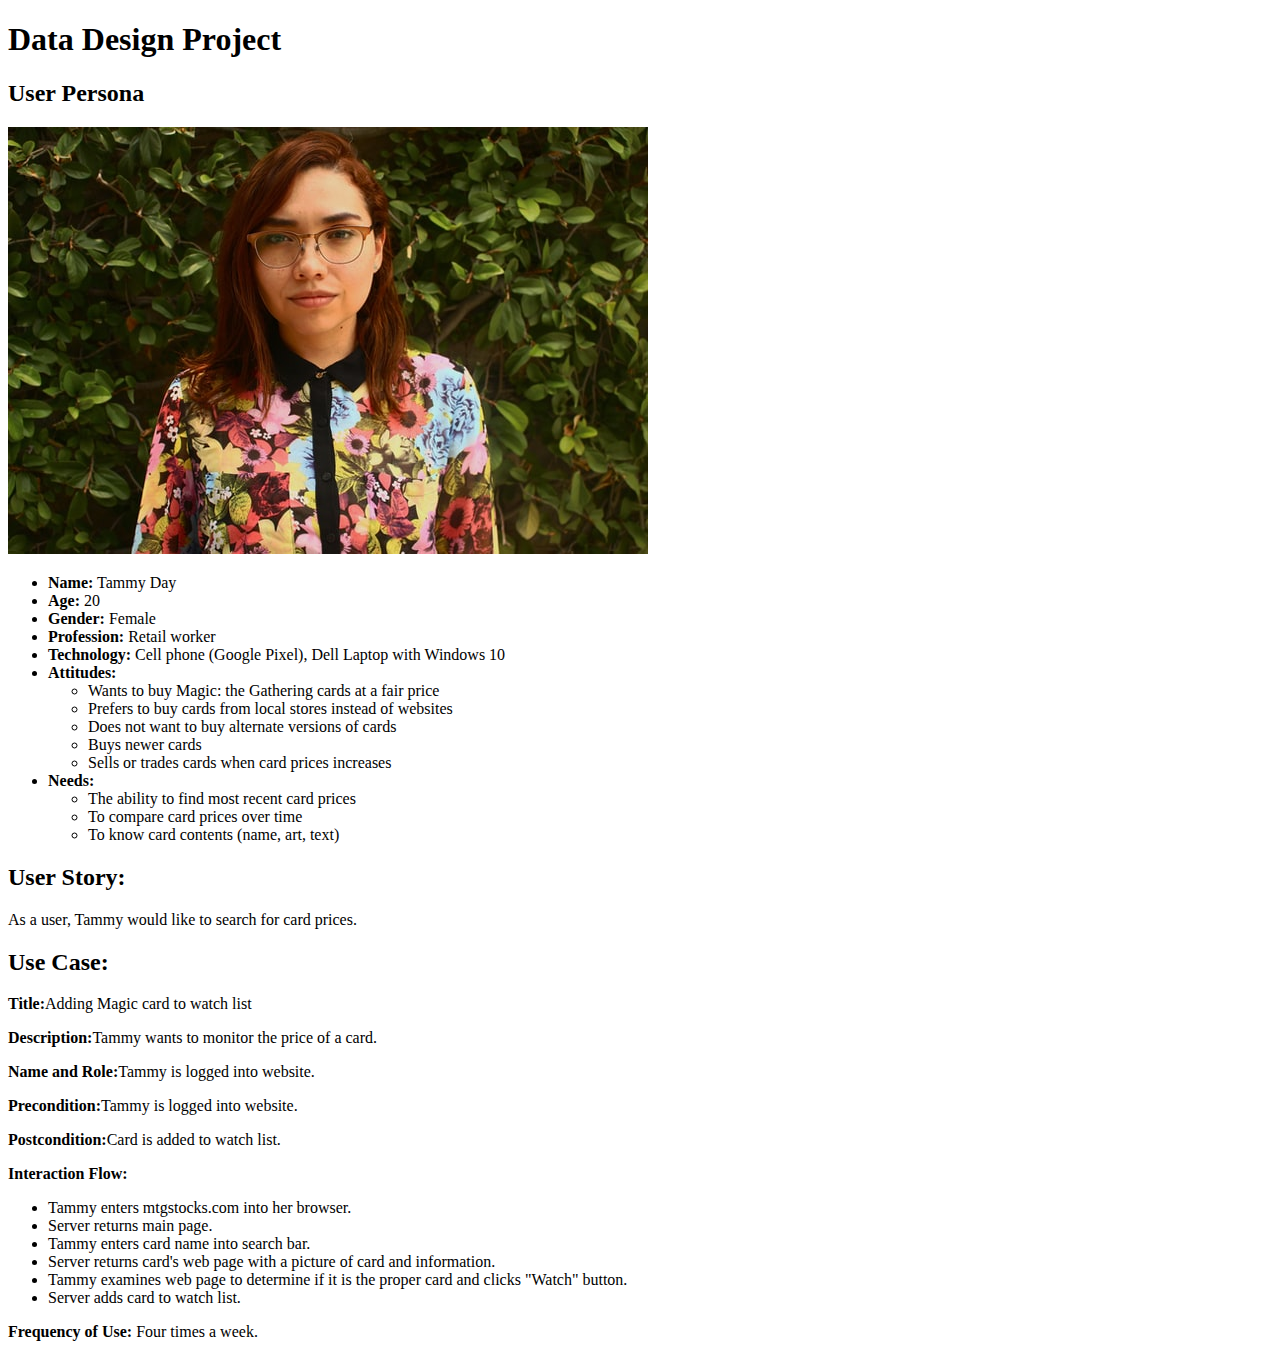
==== Epic/index.html @ 923369d7 "Corrected directory and filled in interaction-flow" ====
<!DOCTYPE html>
<html lang="en">
<head>
    <meta   charset="utf-8" />
    <title> Data Design Project</title>
    <link rel="stylesheet" type="text/css" href="../style.css">
</head>
<body>
    <h1>Data Design Project</h1>
    <h2>User Persona</h2>
    <img src="persona-andrea-rico-unsplash.jpg" alt="Woman wearing glasses">
<ul>
    <li> <strong>Name:</strong> Tammy Day</li>
    <li> <strong>Age:</strong> 20</li>
    <li> <strong>Gender:</strong> Female</li>
    <li> <strong>Profession:</strong> Retail worker</li>
    <li> <strong>Technology:</strong> Cell phone (Google Pixel), Dell Laptop with Windows 10</li>
    <li> <strong> Attitudes:</strong></li>
    <ul>
        <li>Wants to buy Magic: the Gathering cards at a fair price</li>
        <li>Prefers to buy cards from local stores instead of websites</li>
        <li>Does not want to buy alternate versions of cards</li>
        <li>Buys newer cards</li>
        <li>Sells or trades cards when card prices increases</li>
    </ul>
    <li> <strong>Needs:</strong></li>
    <ul>
        <li>The ability to find most recent card prices</li>
        <li>To compare card prices over time</li>
        <li>To know card contents (name, art, text)</li>
    </ul>
</ul>
<h2>User Story:</h2>
    <p>As a user, Tammy would like to search for card prices.</p>
<h2>Use Case:</h2>
    <p><strong>Title:</strong>Adding Magic card to watch list</p>
    <p><strong>Description:</strong>Tammy wants to monitor the price of a card.</p>
    <p><strong> Name and Role:</strong>Tammy is logged into website.</p>
    <p><strong>Precondition:</strong>Tammy is logged into website.</p>
    <p><strong>Postcondition:</strong>Card is added to watch list.</p>
    <p><strong>Interaction Flow:</strong></p>
        <ul>
            <li>Tammy enters mtgstocks.com into her browser.</li>
            <li>Server returns main page.</li>
            <li>Tammy enters card name into search bar.</li>
            <li>Server returns card's web page with a picture of card and information.</li>
            <li>Tammy examines web page to determine if it is the proper card and clicks "Watch" button.</li>
            <li>Server adds card to watch list.</li>
        </ul>
    <p> <strong>Frequency of Use:</strong> Four times a week.</p>
</body>
</html>
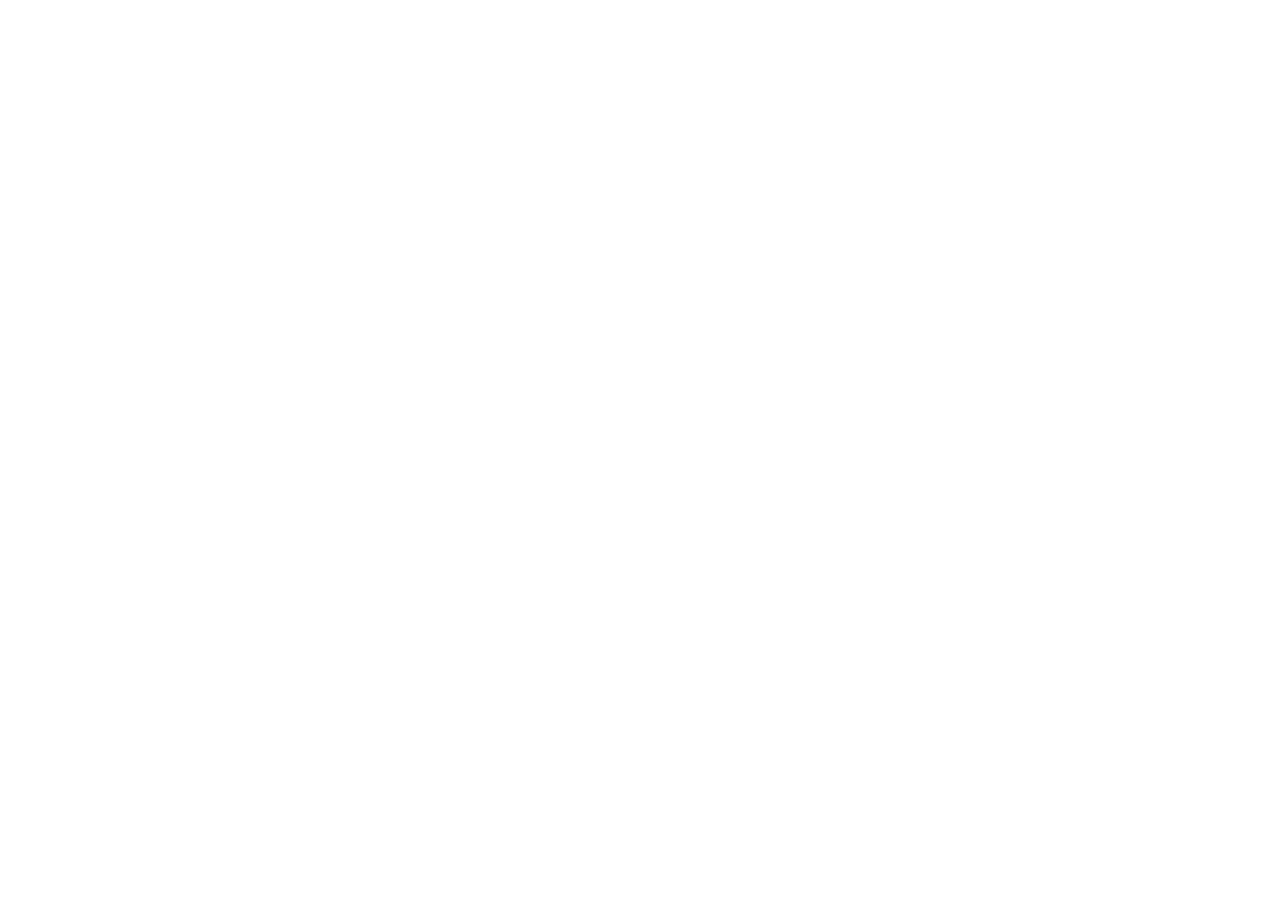
==== commit 5f495ad5: "Filled  persona and user story" ====
--- a/Epic/index.html
+++ b/Epic/index.html
@@ -1,52 +1,13 @@
-<!DOCTYPE html>
+<!doctype html>
 <html lang="en">
 <head>
-    <meta   charset="utf-8" />
-    <title> Data Design Project</title>
-    <link rel="stylesheet" type="text/css" href="../style.css">
+    <meta charset="UTF-8">
+    <meta name="viewport"
+          content="width=device-width, user-scalable=no, initial-scale=1.0, maximum-scale=1.0, minimum-scale=1.0">
+    <meta http-equiv="X-UA-Compatible" content="ie=edge">
+    <title>Document</title>
 </head>
 <body>
-    <h1>Data Design Project</h1>
-    <h2>User Persona</h2>
-    <img src="persona-andrea-rico-unsplash.jpg" alt="Woman wearing glasses">
-<ul>
-    <li> <strong>Name:</strong> Tammy Day</li>
-    <li> <strong>Age:</strong> 20</li>
-    <li> <strong>Gender:</strong> Female</li>
-    <li> <strong>Profession:</strong> Retail worker</li>
-    <li> <strong>Technology:</strong> Cell phone (Google Pixel), Dell Laptop with Windows 10</li>
-    <li> <strong> Attitudes:</strong></li>
-    <ul>
-        <li>Wants to buy Magic: the Gathering cards at a fair price</li>
-        <li>Prefers to buy cards from local stores instead of websites</li>
-        <li>Does not want to buy alternate versions of cards</li>
-        <li>Buys newer cards</li>
-        <li>Sells or trades cards when card prices increases</li>
-    </ul>
-    <li> <strong>Needs:</strong></li>
-    <ul>
-        <li>The ability to find most recent card prices</li>
-        <li>To compare card prices over time</li>
-        <li>To know card contents (name, art, text)</li>
-    </ul>
-</ul>
-<h2>User Story:</h2>
-    <p>As a user, Tammy would like to search for card prices.</p>
-<h2>Use Case:</h2>
-    <p><strong>Title:</strong>Adding Magic card to watch list</p>
-    <p><strong>Description:</strong>Tammy wants to monitor the price of a card.</p>
-    <p><strong> Name and Role:</strong>Tammy is logged into website.</p>
-    <p><strong>Precondition:</strong>Tammy is logged into website.</p>
-    <p><strong>Postcondition:</strong>Card is added to watch list.</p>
-    <p><strong>Interaction Flow:</strong></p>
-        <ul>
-            <li>Tammy enters mtgstocks.com into her browser.</li>
-            <li>Server returns main page.</li>
-            <li>Tammy enters card name into search bar.</li>
-            <li>Server returns card's web page with a picture of card and information.</li>
-            <li>Tammy examines web page to determine if it is the proper card and clicks "Watch" button.</li>
-            <li>Server adds card to watch list.</li>
-        </ul>
-    <p> <strong>Frequency of Use:</strong> Four times a week.</p>
+
 </body>
 </html>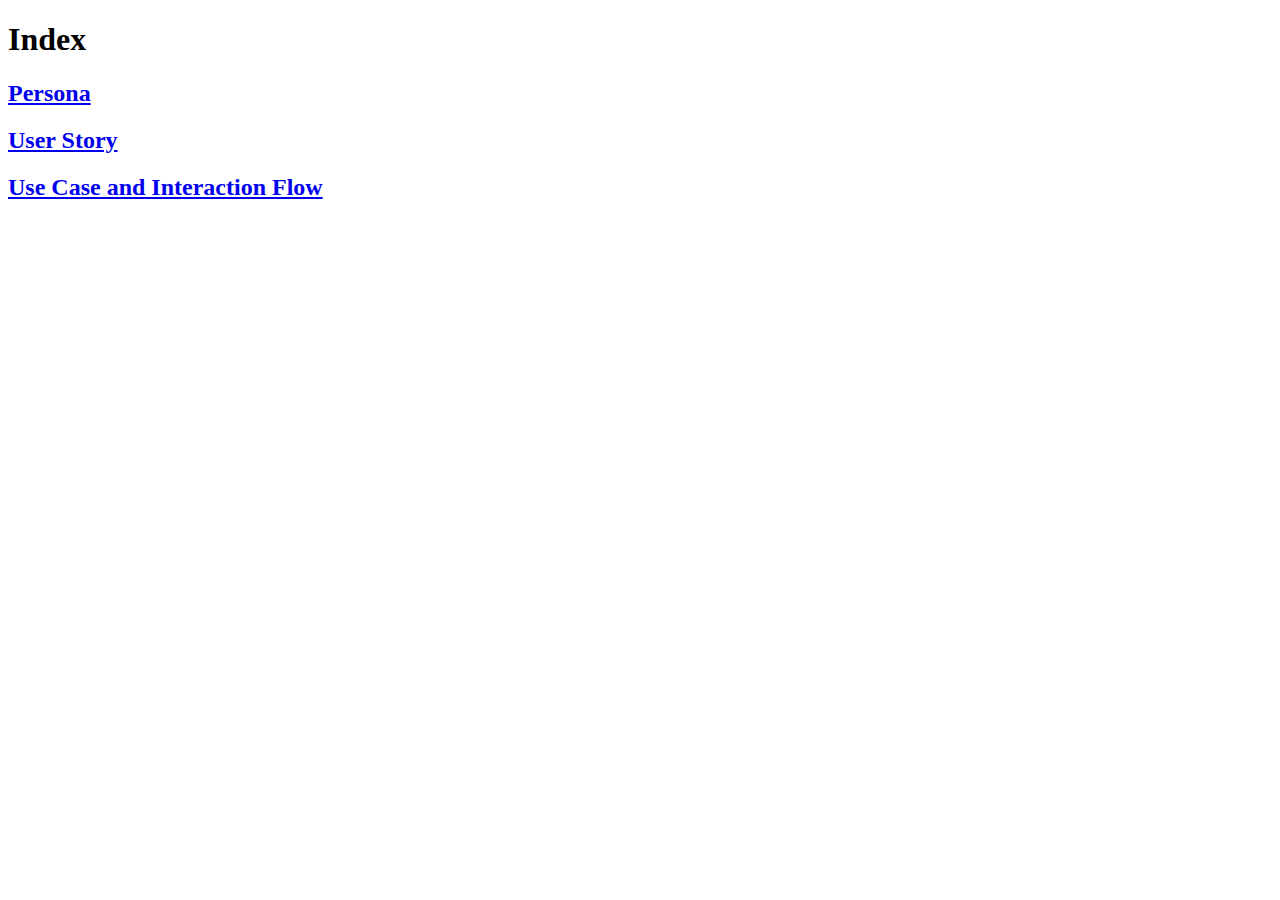
==== commit bb6fc841: "Created an index page" ====
--- a/Epic/index.html
+++ b/Epic/index.html
@@ -1,13 +1,15 @@
 <!doctype html>
 <html lang="en">
 <head>
-    <meta charset="UTF-8">
-    <meta name="viewport"
-          content="width=device-width, user-scalable=no, initial-scale=1.0, maximum-scale=1.0, minimum-scale=1.0">
-    <meta http-equiv="X-UA-Compatible" content="ie=edge">
-    <title>Document</title>
+    <meta   charset="utf-8" />
+    <title> Data Design Project</title>
+    <link rel="stylesheet" type="text/css" href="../style.css">
+    <title>Index</title>
 </head>
 <body>
-
+<h1>Index</h1>
+    <h2><a href="./persona.html">Persona</a></h2>
+    <h2> <a href="./user-story.html">User Story</a></h2>
+    <h2><a href="./interaction-flow.html">Use Case and Interaction Flow</a></h2>
 </body>
 </html>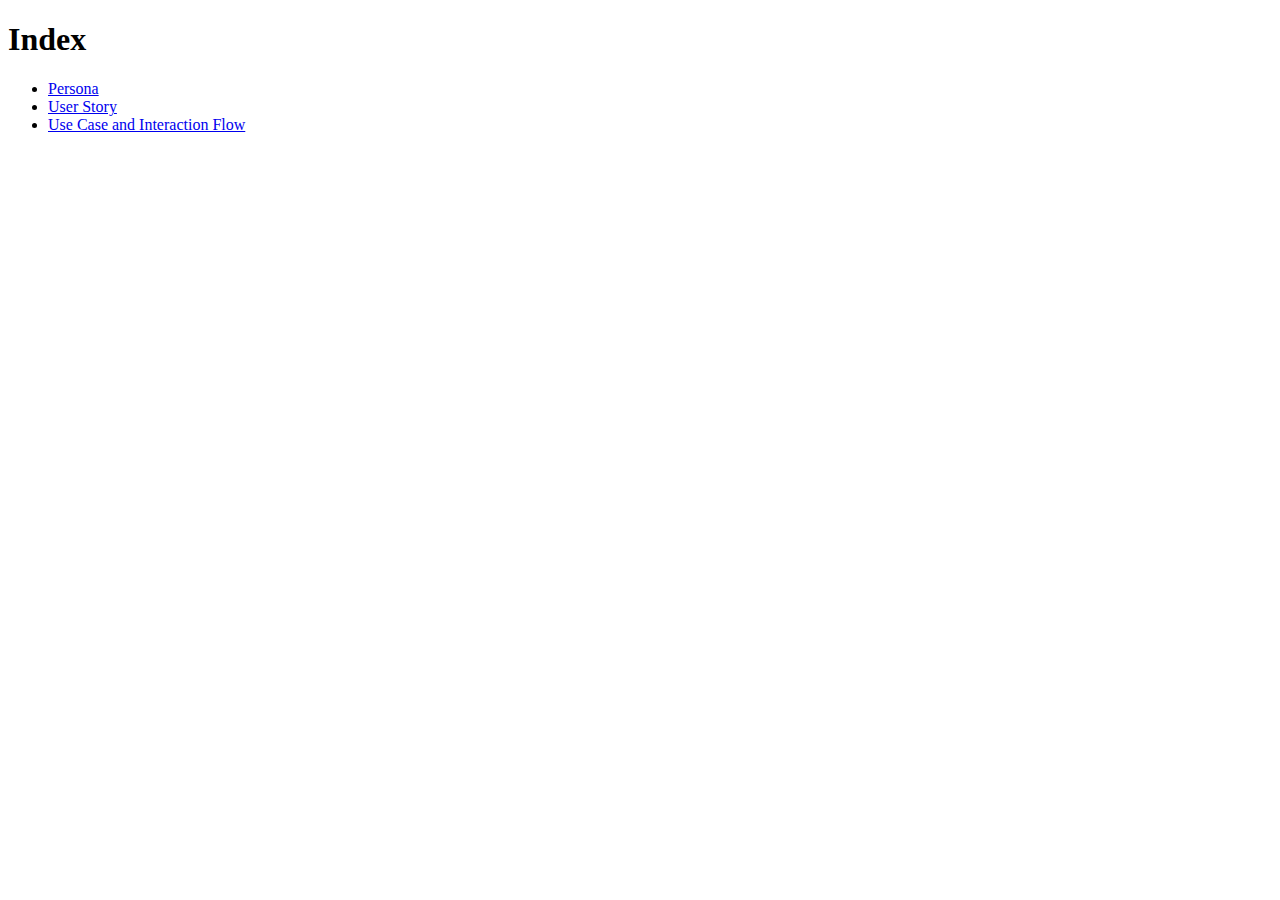
==== commit 5393f741: "Made page links into a list" ====
--- a/Epic/index.html
+++ b/Epic/index.html
@@ -8,8 +8,10 @@
 </head>
 <body>
 <h1>Index</h1>
-    <h2><a href="./persona.html">Persona</a></h2>
-    <h2> <a href="./user-story.html">User Story</a></h2>
-    <h2><a href="./interaction-flow.html">Use Case and Interaction Flow</a></h2>
+<ul>
+    <li><a href="./persona.html">Persona</a></li>
+    <li> <a href="./user-story.html">User Story</a></li>
+    <li><a href="./interaction-flow.html">Use Case and Interaction Flow</a></li>
+</ul>
 </body>
 </html>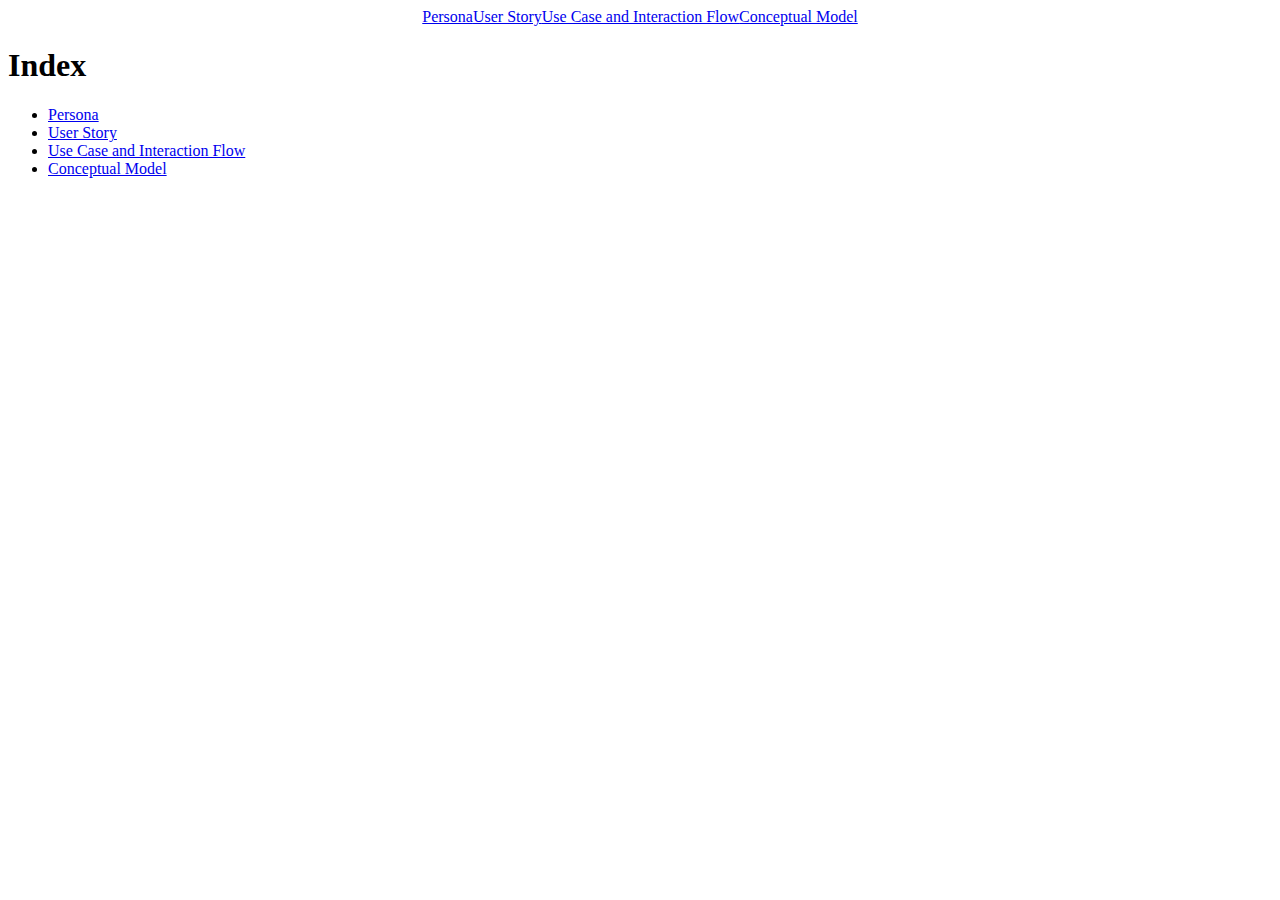
==== commit 359fc69a: "Adding nav bar to the top" ====
--- a/Epic/index.html
+++ b/Epic/index.html
@@ -3,15 +3,24 @@
 <head>
     <meta   charset="utf-8" />
     <title> Data Design Project</title>
-    <link rel="stylesheet" type="text/css" href="../style.css">
+    <link rel="stylesheet" type="text/css" href="./style.css">
     <title>Index</title>
 </head>
 <body>
+<div class="navBar">
+    <a href="./persona.html">Persona</a>
+    <a href="./user-story.html">User Story</a>
+    <a href="./interaction-flow.html">Use Case and Interaction Flow</a>
+    <a href="conceptual-model.html">Conceptual Model</a>
+</div>
+<div>
 <h1>Index</h1>
 <ul>
     <li><a href="./persona.html">Persona</a></li>
     <li> <a href="./user-story.html">User Story</a></li>
     <li><a href="./interaction-flow.html">Use Case and Interaction Flow</a></li>
+    <li><a href="conceptual-model.html">Conceptual Model</a></li>
 </ul>
+</div>
 </body>
 </html>--- a/Epic/style.css
+++ b/Epic/style.css
@@ -0,0 +1,4 @@
+.navBar {
+	display: flex;
+	justify-content: center;
+}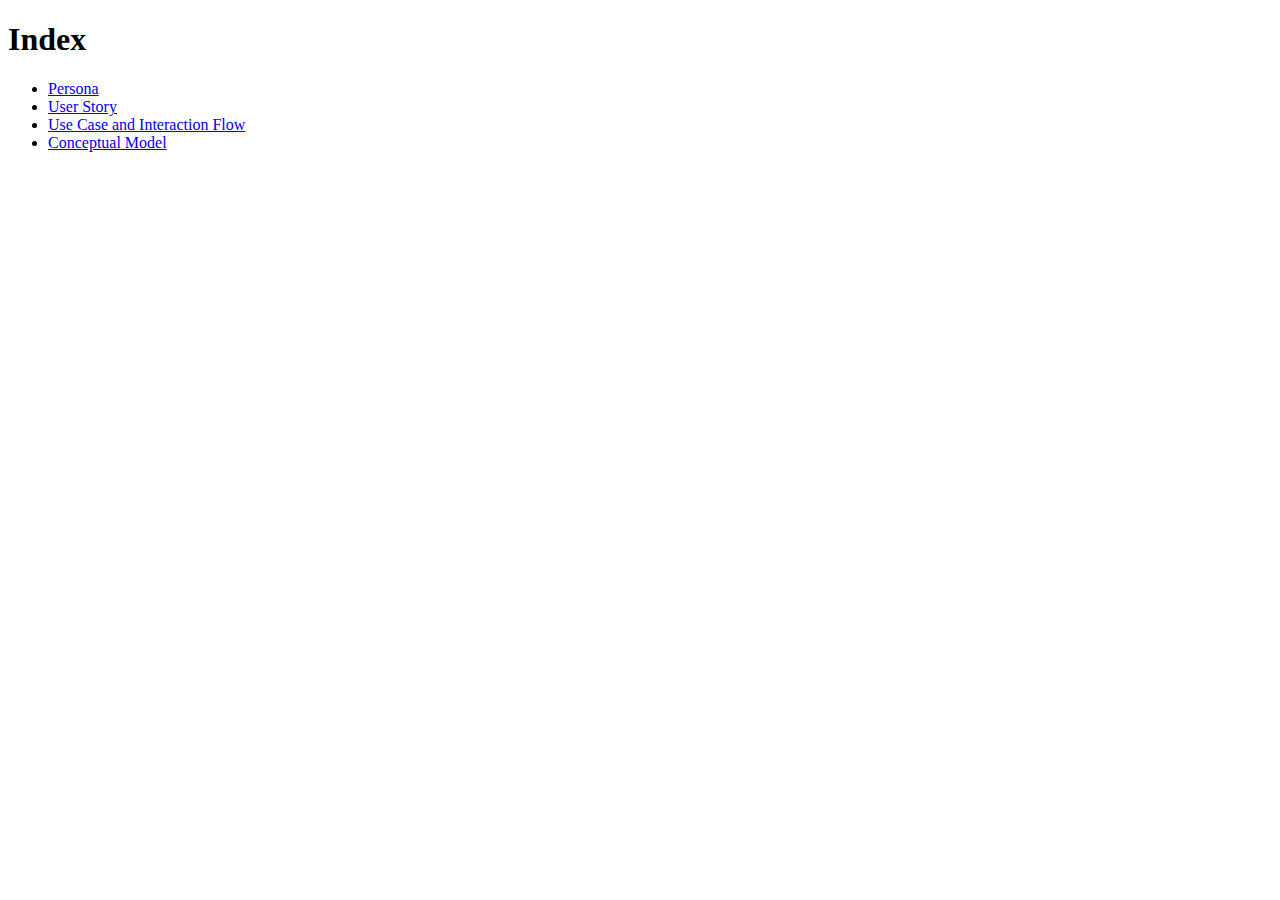
==== commit f567f566: "Removed nav bar from index page" ====
--- a/Epic/index.html
+++ b/Epic/index.html
@@ -7,12 +7,6 @@
     <title>Index</title>
 </head>
 <body>
-<div class="navBar">
-    <a href="./persona.html">Persona</a>
-    <a href="./user-story.html">User Story</a>
-    <a href="./interaction-flow.html">Use Case and Interaction Flow</a>
-    <a href="conceptual-model.html">Conceptual Model</a>
-</div>
 <div>
 <h1>Index</h1>
 <ul>
--- a/Epic/style.css
+++ b/Epic/style.css
@@ -1,4 +1,13 @@
+.body {
+	padding: 1em;
+}
+
 .navBar {
 	display: flex;
-	justify-content: center;
+	justify-content: flex-end;
+	padding: 1em;
+}
+
+.navBar a {
+	margin: 0 1em;
 }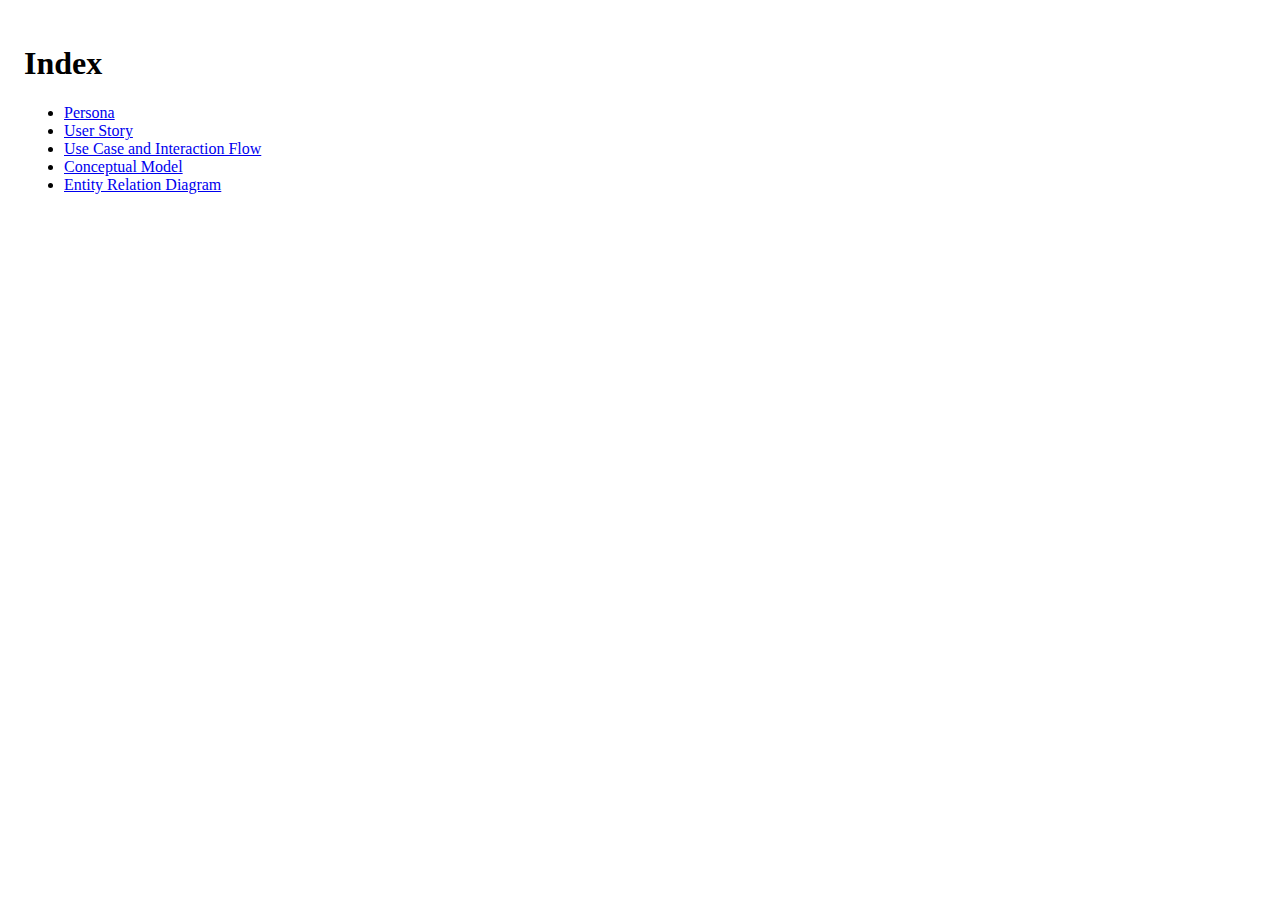
==== commit 89a2bcaa: "Added erd page and fixed image." ====
--- a/Epic/index.html
+++ b/Epic/index.html
@@ -14,6 +14,7 @@
     <li> <a href="./user-story.html">User Story</a></li>
     <li><a href="./interaction-flow.html">Use Case and Interaction Flow</a></li>
     <li><a href="conceptual-model.html">Conceptual Model</a></li>
+    <li><a href="erd.html">Entity Relation Diagram</a></li>
 </ul>
 </div>
 </body>
--- a/Epic/style.css
+++ b/Epic/style.css
@@ -1,4 +1,4 @@
-.body {
+body {
 	padding: 1em;
 }
 
